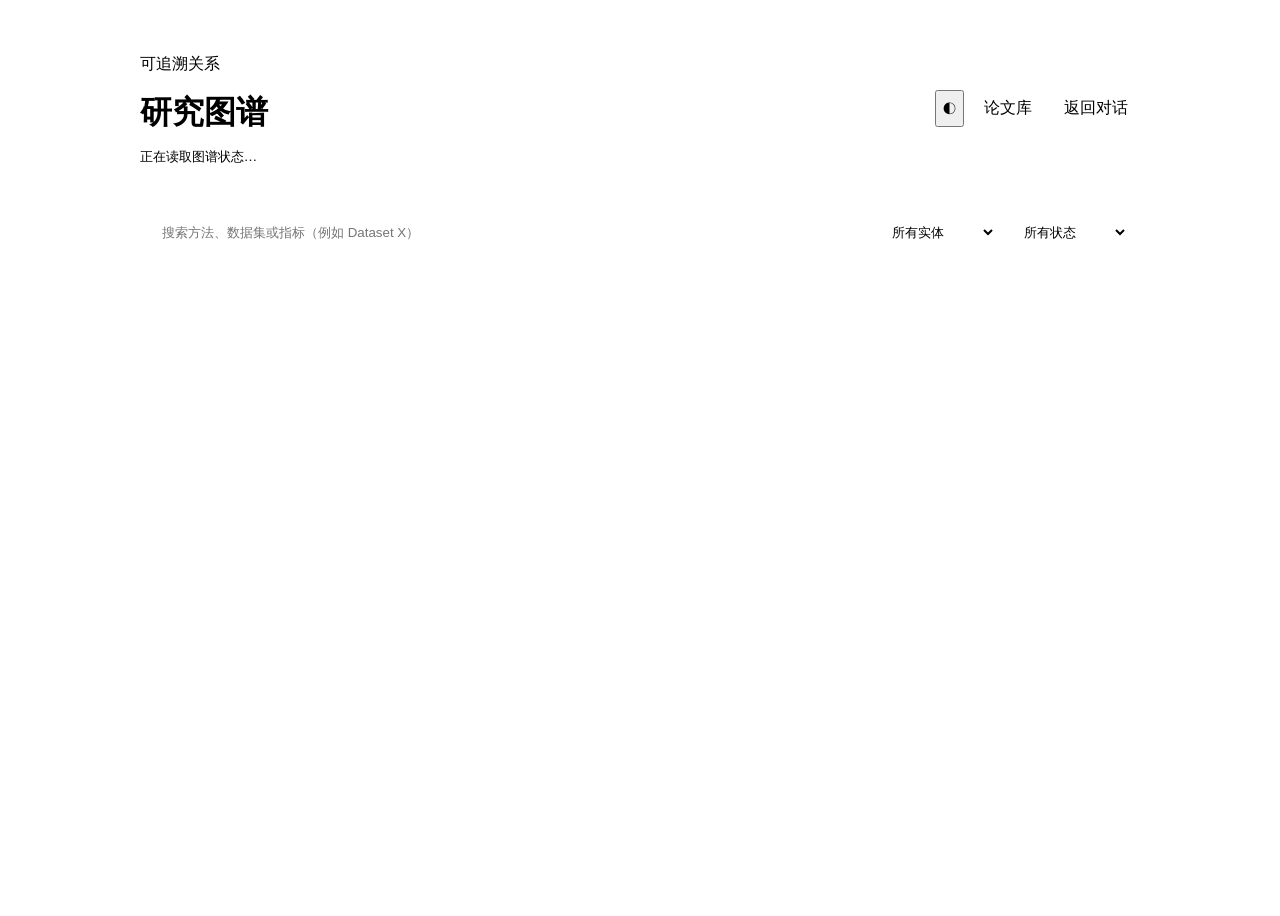
==== web/static/graph.html @ be2869a5 "feat: 新增带证据的研究图谱" ====
<!doctype html>
<html lang="zh-CN" data-theme="dark">
<head>
  <meta charset="utf-8" />
  <meta name="viewport" content="width=device-width, initial-scale=1" />
  <title>研究图谱 - Paper Agent</title>
  <link rel="stylesheet" href="/static/style.css" />
  <style>
    body { display:block; min-height:100vh; }
    .graph-page { max-width:1000px; margin:0 auto; padding:30px 20px 60px; }
    .graph-head, .graph-toolbar, .relation-top { display:flex; gap:12px; align-items:center; justify-content:space-between; }
    .graph-head { margin-bottom:22px; }
    h1 { margin:3px 0; color:var(--text); } .muted { color:var(--muted); font-size:13px; }
    .back-btn, .filter, .review { border:1px solid var(--border); border-radius:8px; background:var(--bubble); color:var(--text); padding:8px 12px; text-decoration:none; }
    .graph-toolbar { flex-wrap:wrap; padding:12px; border:1px solid var(--border); border-radius:12px; background:var(--surface-raised); }
    input, select { min-height:38px; box-sizing:border-box; background:var(--surface-subtle); color:var(--text); border:1px solid var(--border); border-radius:8px; padding:8px 10px; }
    input { flex:1; min-width:220px; } .filter { min-width:120px; }
    .relation-list { display:grid; gap:10px; margin-top:16px; }
    .relation-card { padding:16px; border:1px solid var(--border); border-radius:12px; background:var(--bubble); }
    .relation-path { color:var(--text); font-size:15px; font-weight:650; overflow-wrap:anywhere; }
    .relation-arrow { color:var(--accent); padding:0 5px; } .tag { display:inline-block; margin:8px 6px 0 0; padding:3px 7px; border-radius:999px; background:var(--surface-subtle); color:var(--muted); font-size:12px; }
    details { margin-top:11px; } details p { white-space:pre-wrap; color:var(--text); line-height:1.65; }
    .review { cursor:pointer; font-size:12px; } .review.confirmed { color:var(--success); } .review.rejected { color:var(--danger); }
    .empty { padding:60px 16px; text-align:center; color:var(--muted); }
    @media(max-width:650px){ .graph-head{align-items:flex-start}.graph-toolbar{align-items:stretch}.graph-toolbar,input,.filter{width:100%}.graph-head{flex-direction:column}.relation-top{align-items:flex-start;flex-direction:column} }
  </style>
</head>
<body>
  <main class="graph-page">
    <header class="graph-head">
      <div><p class="eyebrow">可追溯关系</p><h1>研究图谱</h1><p id="summary" class="muted">正在读取图谱状态…</p></div>
      <div style="display:flex;gap:8px"><button id="themeToggle" class="icon-button" type="button">◐</button><a class="back-btn" href="/papers">论文库</a><a class="back-btn" href="/">返回对话</a></div>
    </header>
    <section class="graph-toolbar" aria-label="图谱筛选">
      <input id="query" placeholder="搜索方法、数据集或指标（例如 Dataset X）" />
      <select id="entityType" class="filter"><option value="">所有实体</option><option value="method">方法</option><option value="dataset">数据集</option><option value="metric">指标</option></select>
      <select id="reviewStatus" class="filter"><option value="">所有状态</option><option value="auto">自动提取</option><option value="confirmed">已确认</option><option value="rejected">已拒绝</option></select>
    </section>
    <section id="relations" class="relation-list"></section>
  </main>
<script>
const $ = (selector) => document.querySelector(selector);
const savedTheme = localStorage.getItem("paperAgentTheme");
document.documentElement.dataset.theme = savedTheme || "dark";
$("#themeToggle").onclick = () => { const theme = document.documentElement.dataset.theme === "dark" ? "light" : "dark"; document.documentElement.dataset.theme = theme; localStorage.setItem("paperAgentTheme", theme); };
const relationText = { proposes:"提出", uses:"使用", compares_with:"比较" };
const statusText = { auto:"自动提取", confirmed:"已确认", rejected:"已拒绝" };
function escapeHtml(value) { const el=document.createElement("div"); el.textContent=value || ""; return el.innerHTML; }
async function review(id, status) {
  const response = await fetch("/api/research-graph/edges/" + encodeURIComponent(id), {method:"PATCH", headers:{"Content-Type":"application/json"}, body:JSON.stringify({review_status:status})});
  if (!response.ok) return alert("更新失败，请稍后重试。");
  loadEdges();
}
function edgeCard(edge) {
  const evidence = edge.evidence || {};
  return `<article class="relation-card"><div class="relation-top"><div><div class="relation-path">${escapeHtml(edge.paper_title)} <span class="relation-arrow">→ ${relationText[edge.relation] || edge.relation} →</span> ${escapeHtml(edge.target_name)}</div><span class="tag">${escapeHtml(edge.target_type)}</span><span class="tag">置信度 ${Math.round((edge.confidence || 0) * 100)}%</span><span class="tag">${statusText[edge.review_status] || edge.review_status}</span></div><div><button class="review confirmed" onclick="review('${edge._id}','confirmed')">确认</button><button class="review rejected" onclick="review('${edge._id}','rejected')">拒绝</button></div></div><details><summary>查看原文证据 · 片段 #${evidence.chunk_index ?? "-"} · ${escapeHtml(evidence.section || "未标记章节")}</summary><p>${escapeHtml(evidence.content)}</p></details></article>`;
}
async function loadStatus() {
  const data = await fetch("/api/research-graph/status").then(r=>r.json());
  $("#summary").textContent = `关系 ${data.edges} 条 · 待提取 ${data.pending} 篇 · 提取中 ${data.extracting} 篇 · 已完成 ${data.completed} 篇 · 失败 ${data.failed} 篇`;
}
async function loadEdges() {
  const params = new URLSearchParams();
  if ($("#query").value.trim()) params.set("query", $("#query").value.trim());
  if ($("#entityType").value) params.set("entity_type", $("#entityType").value);
  if ($("#reviewStatus").value) params.set("review_status", $("#reviewStatus").value);
  const data = await fetch("/api/research-graph?" + params).then(r=>r.json());
  $("#relations").innerHTML = data.edges.length ? data.edges.map(edgeCard).join("") : '<div class="empty">还没有满足条件的关系。论文完成索引后会在空闲时自动提取；每一条关系都必须带原文证据。</div>';
  loadStatus();
}
$("#query").addEventListener("input", () => { clearTimeout(window.graphSearchTimer); window.graphSearchTimer=setTimeout(loadEdges,300); });
$("#entityType").onchange = loadEdges; $("#reviewStatus").onchange = loadEdges;
loadEdges(); loadStatus();
</script>
</body>
</html>
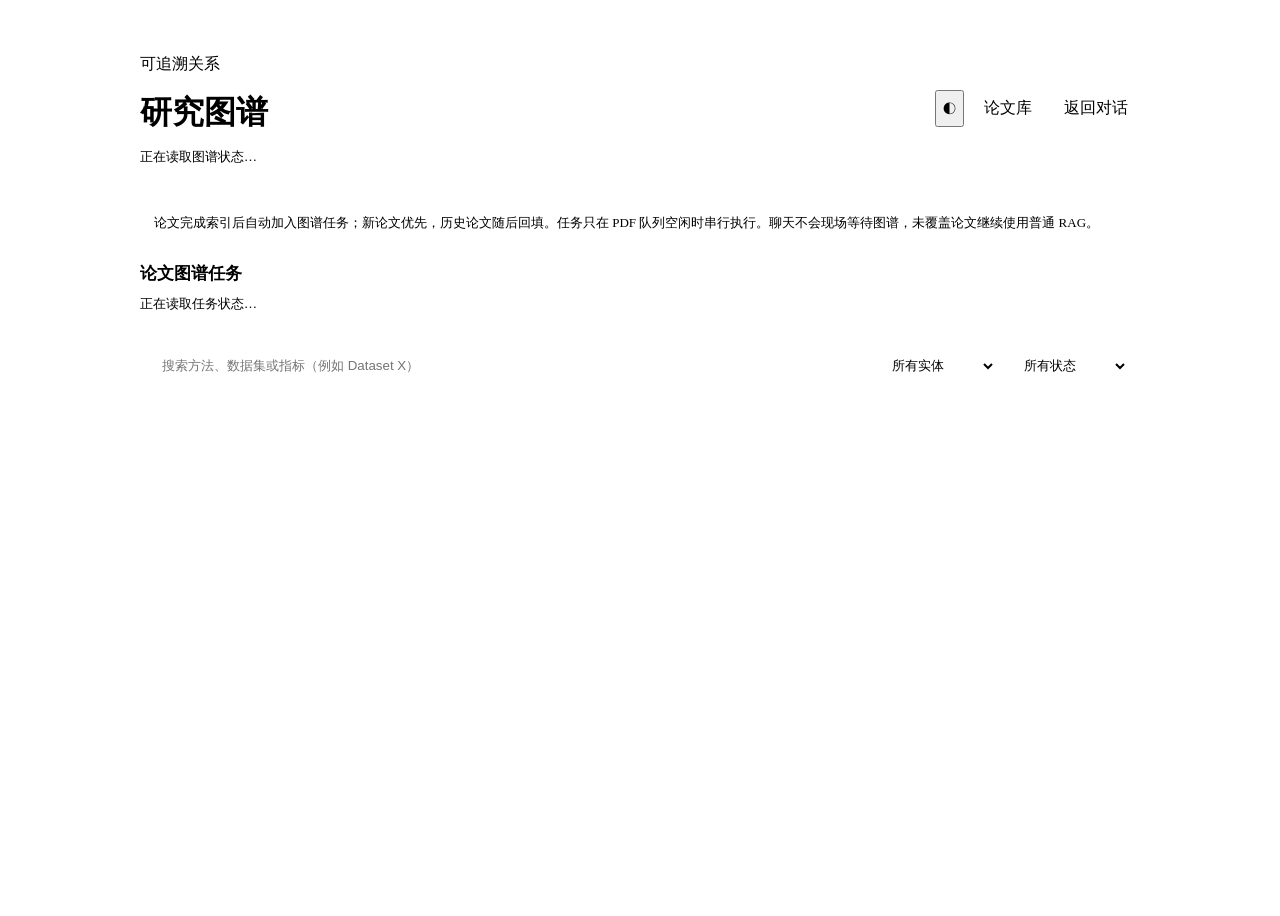
==== commit d13fb866: "fix: 完善研究图谱任务恢复与熔断" ====
--- a/web/static/graph.html
+++ b/web/static/graph.html
@@ -21,6 +21,17 @@
     .relation-arrow { color:var(--accent); padding:0 5px; } .tag { display:inline-block; margin:8px 6px 0 0; padding:3px 7px; border-radius:999px; background:var(--surface-subtle); color:var(--muted); font-size:12px; }
     details { margin-top:11px; } details p { white-space:pre-wrap; color:var(--text); line-height:1.65; }
     .review { cursor:pointer; font-size:12px; } .review.confirmed { color:var(--success); } .review.rejected { color:var(--danger); }
+    .graph-notice { margin:0 0 16px; padding:12px 14px; border:1px solid var(--border); border-radius:10px; background:var(--surface-raised); color:var(--muted); font-size:13px; line-height:1.6; }
+    .job-section { margin:16px 0 22px; }
+    .job-section h2 { margin:0 0 10px; color:var(--text); font-size:17px; }
+    .job-list { display:grid; gap:8px; }
+    .job-card { display:grid; grid-template-columns:minmax(0,1fr) auto; gap:12px; align-items:center; padding:12px 14px; border:1px solid var(--border); border-radius:10px; background:var(--surface-raised); }
+    .job-title { color:var(--text); font-weight:650; overflow-wrap:anywhere; }
+    .job-detail { margin-top:4px; color:var(--muted); font-size:12px; line-height:1.5; }
+    .job-status { display:inline-block; margin-right:6px; padding:2px 7px; border-radius:999px; background:var(--surface-subtle); }
+    .job-status.failed { color:var(--danger); } .job-status.extracting { color:var(--accent); } .job-status.completed_empty { color:var(--warning); } .job-status.completed_with_edges { color:var(--success); }
+    .retry-button { border:1px solid var(--border); border-radius:8px; background:var(--bubble); color:var(--accent); padding:7px 10px; cursor:pointer; }
+    .circuit-warning { color:var(--danger); font-weight:650; }
     .empty { padding:60px 16px; text-align:center; color:var(--muted); }
     @media(max-width:650px){ .graph-head{align-items:flex-start}.graph-toolbar{align-items:stretch}.graph-toolbar,input,.filter{width:100%}.graph-head{flex-direction:column}.relation-top{align-items:flex-start;flex-direction:column} }
   </style>
@@ -31,6 +42,11 @@
       <div><p class="eyebrow">可追溯关系</p><h1>研究图谱</h1><p id="summary" class="muted">正在读取图谱状态…</p></div>
       <div style="display:flex;gap:8px"><button id="themeToggle" class="icon-button" type="button">◐</button><a class="back-btn" href="/papers">论文库</a><a class="back-btn" href="/">返回对话</a></div>
     </header>
+    <p class="graph-notice">论文完成索引后自动加入图谱任务；新论文优先，历史论文随后回填。任务只在 PDF 队列空闲时串行执行。聊天不会现场等待图谱，未覆盖论文继续使用普通 RAG。</p>
+    <section class="job-section">
+      <h2>论文图谱任务</h2>
+      <div id="jobs" class="job-list"><div class="muted">正在读取任务状态…</div></div>
+    </section>
     <section class="graph-toolbar" aria-label="图谱筛选">
       <input id="query" placeholder="搜索方法、数据集或指标（例如 Dataset X）" />
       <select id="entityType" class="filter"><option value="">所有实体</option><option value="method">方法</option><option value="dataset">数据集</option><option value="metric">指标</option></select>
@@ -45,11 +61,29 @@
 $("#themeToggle").onclick = () => { const theme = document.documentElement.dataset.theme === "dark" ? "light" : "dark"; document.documentElement.dataset.theme = theme; localStorage.setItem("paperAgentTheme", theme); };
 const relationText = { proposes:"提出", uses:"使用", compares_with:"比较" };
 const statusText = { auto:"自动提取", confirmed:"已确认", rejected:"已拒绝" };
+const jobStatusText = { pending:"等待提取", retry_wait:"等待重试", extracting:"正在提取", completed_with_edges:"已生成关系", completed_empty:"未发现可证据化关系", failed:"提取失败" };
+const reasonText = { no_selected_chunks:"没有可用于提取的正文片段", model_returned_no_relations:"模型明确返回无关系", invalid_model_response:"模型输出无法解析", all_candidates_rejected_by_extractor:"候选关系字段不符合约束", all_candidates_rejected_by_evidence:"候选关系未通过原文证据校验", candidates_ready_for_evidence_validation:"已完成候选关系校验", paper_not_indexed:"论文当前不是已索引状态" };
 function escapeHtml(value) { const el=document.createElement("div"); el.textContent=value || ""; return el.innerHTML; }
 async function review(id, status) {
   const response = await fetch("/api/research-graph/edges/" + encodeURIComponent(id), {method:"PATCH", headers:{"Content-Type":"application/json"}, body:JSON.stringify({review_status:status})});
   if (!response.ok) return alert("更新失败，请稍后重试。");
   loadEdges();
+}
+async function retryJob(paperId) {
+  const response = await fetch("/api/research-graph/jobs/retry", {method:"POST", headers:{"Content-Type":"application/json"}, body:JSON.stringify({paper_id:paperId})});
+  if (!response.ok) { const data=await response.json().catch(()=>({})); return alert(data.detail || "重试失败"); }
+  await loadDashboard();
+}
+function jobCard(job) {
+  const diagnostics = job.diagnostics || {};
+  const reason = reasonText[diagnostics.result_reason] || diagnostics.result_reason || job.error || "";
+  const counts = diagnostics.selected_chunk_count == null ? "" : `选中 ${diagnostics.selected_chunk_count} 个片段 · 模型候选 ${diagnostics.model_candidate_count || 0} 条 · 证据拒绝 ${diagnostics.evidence_rejected_count || 0} 条`;
+  const action = job.status === "failed" ? `<button class="retry-button" onclick='retryJob(${JSON.stringify(job.paper_id)})'>重新提取</button>` : "";
+  return `<article class="job-card"><div><div class="job-title">${escapeHtml(job.paper_title)}</div><div class="job-detail"><span class="job-status ${job.status}">${jobStatusText[job.status] || job.status}</span>版本 ${escapeHtml(job.graph_version || "未标记")} · 第 ${job.run_number || 1} 轮 · 尝试 ${job.attempt_count || 0}/${job.max_attempts || 2}</div>${reason ? `<div class="job-detail">${escapeHtml(reason)}</div>` : ""}${counts ? `<div class="job-detail">${escapeHtml(counts)}</div>` : ""}</div>${action}</article>`;
+}
+async function loadJobs() {
+  const data = await fetch("/api/research-graph/jobs?limit=100").then(r=>r.json());
+  $("#jobs").innerHTML = data.jobs.length ? data.jobs.map(jobCard).join("") : '<div class="muted">论文完成索引后会自动出现在这里。</div>';
 }
 function edgeCard(edge) {
   const evidence = edge.evidence || {};
@@ -57,7 +91,8 @@
 }
 async function loadStatus() {
   const data = await fetch("/api/research-graph/status").then(r=>r.json());
-  $("#summary").textContent = `关系 ${data.edges} 条 · 待提取 ${data.pending} 篇 · 提取中 ${data.extracting} 篇 · 已完成 ${data.completed} 篇 · 失败 ${data.failed} 篇`;
+  const circuit = data.circuit?.open ? ` · 图谱队列已暂停：${data.circuit.last_error || "LLM 服务异常"}` : "";
+  $("#summary").innerHTML = `论文库 ${data.indexed_papers} 篇 · 图谱覆盖 ${data.covered_papers} 篇 · 等待 ${(data.pending || 0) + (data.retry_wait || 0)} 篇 · 提取中 ${data.extracting} 篇 · 失败 ${data.failed} 篇 · 关系 ${data.edges} 条<span class="circuit-warning">${escapeHtml(circuit)}</span>`;
 }
 async function loadEdges() {
   const params = new URLSearchParams();
@@ -66,11 +101,12 @@
   if ($("#reviewStatus").value) params.set("review_status", $("#reviewStatus").value);
   const data = await fetch("/api/research-graph?" + params).then(r=>r.json());
   $("#relations").innerHTML = data.edges.length ? data.edges.map(edgeCard).join("") : '<div class="empty">还没有满足条件的关系。论文完成索引后会在空闲时自动提取；每一条关系都必须带原文证据。</div>';
-  loadStatus();
 }
+async function loadDashboard() { await Promise.all([loadStatus(), loadJobs(), loadEdges()]); }
 $("#query").addEventListener("input", () => { clearTimeout(window.graphSearchTimer); window.graphSearchTimer=setTimeout(loadEdges,300); });
 $("#entityType").onchange = loadEdges; $("#reviewStatus").onchange = loadEdges;
-loadEdges(); loadStatus();
+loadDashboard();
+setInterval(() => { if (!document.hidden) loadDashboard(); }, 5000);
 </script>
 </body>
 </html>
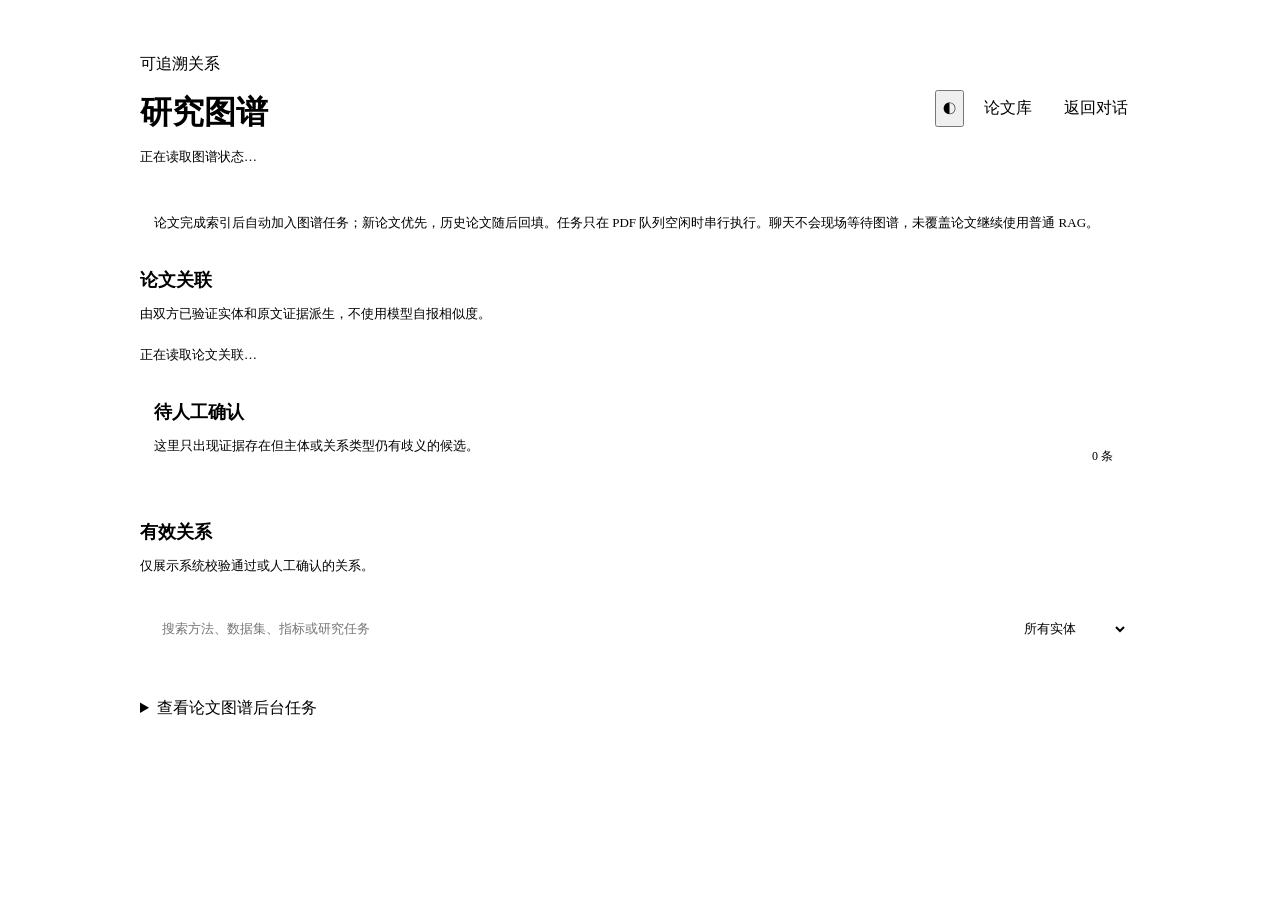
==== commit 9910737c: "feat: 升级可验证的跨论文研究图谱" ====
--- a/web/static/graph.html
+++ b/web/static/graph.html
@@ -32,6 +32,13 @@
     .job-status.failed { color:var(--danger); } .job-status.extracting { color:var(--accent); } .job-status.completed_empty { color:var(--warning); } .job-status.completed_with_edges { color:var(--success); }
     .retry-button { border:1px solid var(--border); border-radius:8px; background:var(--bubble); color:var(--accent); padding:7px 10px; cursor:pointer; }
     .circuit-warning { color:var(--danger); font-weight:650; }
+    .section-block { margin:22px 0; }
+    .section-head { display:flex; align-items:end; justify-content:space-between; gap:12px; margin-bottom:10px; }
+    .section-head h2 { margin:0; color:var(--text); font-size:18px; }
+    .paper-link { padding:14px 16px; border:1px solid var(--border); border-radius:12px; background:var(--surface-raised); }
+    .paper-link-title { color:var(--text); font-weight:650; line-height:1.55; }
+    .quote { margin:10px 0 0; padding:10px 12px; border-left:3px solid var(--accent); border-radius:6px; background:var(--surface-subtle); color:var(--text); white-space:pre-wrap; line-height:1.65; }
+    .review-panel { border:1px solid color-mix(in srgb, var(--warning) 45%, var(--border)); border-radius:14px; padding:14px; background:var(--surface-raised); }
     .empty { padding:60px 16px; text-align:center; color:var(--muted); }
     @media(max-width:650px){ .graph-head{align-items:flex-start}.graph-toolbar{align-items:stretch}.graph-toolbar,input,.filter{width:100%}.graph-head{flex-direction:column}.relation-top{align-items:flex-start;flex-direction:column} }
   </style>
@@ -43,31 +50,38 @@
       <div style="display:flex;gap:8px"><button id="themeToggle" class="icon-button" type="button">◐</button><a class="back-btn" href="/papers">论文库</a><a class="back-btn" href="/">返回对话</a></div>
     </header>
     <p class="graph-notice">论文完成索引后自动加入图谱任务；新论文优先，历史论文随后回填。任务只在 PDF 队列空闲时串行执行。聊天不会现场等待图谱，未覆盖论文继续使用普通 RAG。</p>
-    <section class="job-section">
-      <h2>论文图谱任务</h2>
-      <div id="jobs" class="job-list"><div class="muted">正在读取任务状态…</div></div>
+    <section class="section-block">
+      <div class="section-head"><div><h2>论文关联</h2><p class="muted">由双方已验证实体和原文证据派生，不使用模型自报相似度。</p></div></div>
+      <div id="paperLinks" class="job-list"><div class="muted">正在读取论文关联…</div></div>
     </section>
+    <section class="section-block review-panel">
+      <div class="section-head"><div><h2>待人工确认</h2><p class="muted">这里只出现证据存在但主体或关系类型仍有歧义的候选。</p></div><span id="reviewCount" class="tag">0 条</span></div>
+      <div id="reviewRelations" class="relation-list"></div>
+    </section>
+    <section class="section-block">
+      <div class="section-head"><div><h2>有效关系</h2><p class="muted">仅展示系统校验通过或人工确认的关系。</p></div></div>
     <section class="graph-toolbar" aria-label="图谱筛选">
-      <input id="query" placeholder="搜索方法、数据集或指标（例如 Dataset X）" />
-      <select id="entityType" class="filter"><option value="">所有实体</option><option value="method">方法</option><option value="dataset">数据集</option><option value="metric">指标</option></select>
-      <select id="reviewStatus" class="filter"><option value="">所有状态</option><option value="auto">自动提取</option><option value="confirmed">已确认</option><option value="rejected">已拒绝</option></select>
+      <input id="query" placeholder="搜索方法、数据集、指标或研究任务" />
+      <select id="entityType" class="filter"><option value="">所有实体</option><option value="method">方法</option><option value="dataset">数据集</option><option value="metric">指标</option><option value="task">研究任务</option></select>
     </section>
     <section id="relations" class="relation-list"></section>
+    </section>
+    <details class="section-block"><summary>查看论文图谱后台任务</summary><div id="jobs" class="job-list"><div class="muted">正在读取任务状态…</div></div></details>
   </main>
 <script>
 const $ = (selector) => document.querySelector(selector);
 const savedTheme = localStorage.getItem("paperAgentTheme");
 document.documentElement.dataset.theme = savedTheme || "dark";
 $("#themeToggle").onclick = () => { const theme = document.documentElement.dataset.theme === "dark" ? "light" : "dark"; document.documentElement.dataset.theme = theme; localStorage.setItem("paperAgentTheme", theme); };
-const relationText = { proposes:"提出", uses:"使用", compares_with:"比较" };
-const statusText = { auto:"自动提取", confirmed:"已确认", rejected:"已拒绝" };
+const relationText = { proposes:"提出", uses:"使用", improves:"改进", compares_with:"比较", evaluates_on:"在其上评估", measures_with:"使用指标", studies:"研究" };
+const statusText = { auto_verified:"系统校验通过", needs_review:"待人工确认", confirmed:"人工已确认", rejected:"已拒绝" };
 const jobStatusText = { pending:"等待提取", retry_wait:"等待重试", extracting:"正在提取", completed_with_edges:"已生成关系", completed_empty:"未发现可证据化关系", failed:"提取失败" };
-const reasonText = { no_selected_chunks:"没有可用于提取的正文片段", model_returned_no_relations:"模型明确返回无关系", invalid_model_response:"模型输出无法解析", all_candidates_rejected_by_extractor:"候选关系字段不符合约束", all_candidates_rejected_by_evidence:"候选关系未通过原文证据校验", candidates_ready_for_evidence_validation:"已完成候选关系校验", paper_not_indexed:"论文当前不是已索引状态" };
+const reasonText = { no_selected_chunks:"没有可用于提取的正文片段", model_returned_no_relations:"模型明确返回无关系", invalid_model_response:"模型输出无法解析", all_candidates_rejected_by_extractor:"候选关系字段不符合约束", all_candidates_rejected_by_evidence:"候选关系未通过原文证据校验", candidates_ready_for_evidence_validation:"已完成候选关系校验", paper_not_indexed:"论文当前不是已索引状态", relations_ready:"全文提取和独立核验已完成", no_verified_relations:"全文已处理，但未发现可证据化关系" };
 function escapeHtml(value) { const el=document.createElement("div"); el.textContent=value || ""; return el.innerHTML; }
 async function review(id, status) {
   const response = await fetch("/api/research-graph/edges/" + encodeURIComponent(id), {method:"PATCH", headers:{"Content-Type":"application/json"}, body:JSON.stringify({review_status:status})});
   if (!response.ok) return alert("更新失败，请稍后重试。");
-  loadEdges();
+  await Promise.all([loadEdges(), loadReviewRelations(), loadPaperLinks(), loadStatus()]);
 }
 async function retryJob(paperId) {
   const response = await fetch("/api/research-graph/jobs/retry", {method:"POST", headers:{"Content-Type":"application/json"}, body:JSON.stringify({paper_id:paperId})});
@@ -77,7 +91,9 @@
 function jobCard(job) {
   const diagnostics = job.diagnostics || {};
   const reason = reasonText[diagnostics.result_reason] || diagnostics.result_reason || job.error || "";
-  const counts = diagnostics.selected_chunk_count == null ? "" : `选中 ${diagnostics.selected_chunk_count} 个片段 · 模型候选 ${diagnostics.model_candidate_count || 0} 条 · 证据拒绝 ${diagnostics.evidence_rejected_count || 0} 条`;
+  const batchTotal = diagnostics.batch_total ?? job.batch_total;
+  const batchCompleted = diagnostics.batch_completed ?? (job.completed_batches || []).length;
+  const counts = batchTotal == null ? "" : `全文 ${batchCompleted || 0}/${batchTotal} 批 · 自动通过 ${diagnostics.auto_verified_count || 0} 条 · 待确认 ${diagnostics.needs_review_count || 0} 条 · 自动拒绝 ${diagnostics.evidence_rejected_count || 0} 条`;
   const action = job.status === "failed" ? `<button class="retry-button" onclick='retryJob(${JSON.stringify(job.paper_id)})'>重新提取</button>` : "";
   return `<article class="job-card"><div><div class="job-title">${escapeHtml(job.paper_title)}</div><div class="job-detail"><span class="job-status ${job.status}">${jobStatusText[job.status] || job.status}</span>版本 ${escapeHtml(job.graph_version || "未标记")} · 第 ${job.run_number || 1} 轮 · 尝试 ${job.attempt_count || 0}/${job.max_attempts || 2}</div>${reason ? `<div class="job-detail">${escapeHtml(reason)}</div>` : ""}${counts ? `<div class="job-detail">${escapeHtml(counts)}</div>` : ""}</div>${action}</article>`;
 }
@@ -85,26 +101,41 @@
   const data = await fetch("/api/research-graph/jobs?limit=100").then(r=>r.json());
   $("#jobs").innerHTML = data.jobs.length ? data.jobs.map(jobCard).join("") : '<div class="muted">论文完成索引后会自动出现在这里。</div>';
 }
-function edgeCard(edge) {
+function edgeCard(edge, reviewMode=false) {
   const evidence = edge.evidence || {};
-  return `<article class="relation-card"><div class="relation-top"><div><div class="relation-path">${escapeHtml(edge.paper_title)} <span class="relation-arrow">→ ${relationText[edge.relation] || edge.relation} →</span> ${escapeHtml(edge.target_name)}</div><span class="tag">${escapeHtml(edge.target_type)}</span><span class="tag">置信度 ${Math.round((edge.confidence || 0) * 100)}%</span><span class="tag">${statusText[edge.review_status] || edge.review_status}</span></div><div><button class="review confirmed" onclick="review('${edge._id}','confirmed')">确认</button><button class="review rejected" onclick="review('${edge._id}','rejected')">拒绝</button></div></div><details><summary>查看原文证据 · 片段 #${evidence.chunk_index ?? "-"} · ${escapeHtml(evidence.section || "未标记章节")}</summary><p>${escapeHtml(evidence.content)}</p></details></article>`;
+  const reason = edge.validation_reason ? `<div class="job-detail">核验说明：${escapeHtml(edge.validation_reason)}</div>` : "";
+  const actions = edge.review_status !== "rejected" ? `<div>${edge.review_status !== "confirmed" ? `<button class="review confirmed" onclick="review('${edge._id}','confirmed')">确认</button>` : ""}<button class="review rejected" onclick="review('${edge._id}','rejected')">拒绝</button></div>` : "";
+  const context = evidence.context && evidence.context !== evidence.content ? `<details><summary>展开所在 chunk 上下文</summary><p>${escapeHtml(evidence.context)}</p></details>` : "";
+  return `<article class="relation-card"><div class="relation-top"><div><div class="relation-path">${escapeHtml(edge.paper_title)} <span class="relation-arrow">→ ${relationText[edge.relation] || edge.relation} →</span> ${escapeHtml(edge.target_name)}</div><span class="tag">${escapeHtml(edge.target_type)}</span><span class="tag">${statusText[edge.review_status] || edge.review_status}</span></div>${actions}</div>${reason}<div class="quote">${escapeHtml(evidence.content)}</div><div class="job-detail">片段 #${evidence.chunk_index ?? "-"} · ${escapeHtml(evidence.section || "未标记章节")}${evidence.page ? ` · 第 ${escapeHtml(String(evidence.page))} 页` : ""}</div>${context}</article>`;
+}
+function paperLinkCard(link) {
+  const reasons = link.reasons.map(reason => `<details><summary>${escapeHtml(reason.entity_name)} · ${relationText[reason.paper_a_relation] || reason.paper_a_relation} / ${relationText[reason.paper_b_relation] || reason.paper_b_relation}</summary><div class="job-detail">${escapeHtml(link.paper_a_title)} 的证据</div><div class="quote">${escapeHtml(reason.paper_a_evidence)}</div><div class="job-detail">${escapeHtml(link.paper_b_title)} 的证据</div><div class="quote">${escapeHtml(reason.paper_b_evidence)}</div></details>`).join("");
+  return `<article class="paper-link"><div class="paper-link-title">${escapeHtml(link.paper_a_title)} <span class="relation-arrow">↔</span> ${escapeHtml(link.paper_b_title)}</div><div class="job-detail">共享 ${link.shared_evidence_count} 项已验证证据</div>${reasons}</article>`;
 }
 async function loadStatus() {
   const data = await fetch("/api/research-graph/status").then(r=>r.json());
   const circuit = data.circuit?.open ? ` · 图谱队列已暂停：${data.circuit.last_error || "LLM 服务异常"}` : "";
-  $("#summary").innerHTML = `论文库 ${data.indexed_papers} 篇 · 图谱覆盖 ${data.covered_papers} 篇 · 等待 ${(data.pending || 0) + (data.retry_wait || 0)} 篇 · 提取中 ${data.extracting} 篇 · 失败 ${data.failed} 篇 · 关系 ${data.edges} 条<span class="circuit-warning">${escapeHtml(circuit)}</span>`;
+  $("#summary").innerHTML = `论文库 ${data.indexed_papers} 篇 · 图谱覆盖 ${data.covered_papers} 篇 · 有效关系 ${data.usable_edges || 0} 条 · 待确认 ${data.needs_review || 0} 条 · 等待 ${(data.pending || 0) + (data.retry_wait || 0)} 篇 · 提取中 ${data.extracting} 篇 · 失败 ${data.failed} 篇<span class="circuit-warning">${escapeHtml(circuit)}</span>`;
 }
 async function loadEdges() {
   const params = new URLSearchParams();
   if ($("#query").value.trim()) params.set("query", $("#query").value.trim());
   if ($("#entityType").value) params.set("entity_type", $("#entityType").value);
-  if ($("#reviewStatus").value) params.set("review_status", $("#reviewStatus").value);
   const data = await fetch("/api/research-graph?" + params).then(r=>r.json());
   $("#relations").innerHTML = data.edges.length ? data.edges.map(edgeCard).join("") : '<div class="empty">还没有满足条件的关系。论文完成索引后会在空闲时自动提取；每一条关系都必须带原文证据。</div>';
 }
-async function loadDashboard() { await Promise.all([loadStatus(), loadJobs(), loadEdges()]); }
+async function loadReviewRelations() {
+  const data = await fetch("/api/research-graph?review_status=needs_review").then(r=>r.json());
+  $("#reviewCount").textContent = `${data.edges.length} 条`;
+  $("#reviewRelations").innerHTML = data.edges.length ? data.edges.map(edge => edgeCard(edge, true)).join("") : '<div class="muted">当前没有需要人工判断的关系。</div>';
+}
+async function loadPaperLinks() {
+  const data = await fetch("/api/research-graph/paper-links?limit=100").then(r=>r.json());
+  $("#paperLinks").innerHTML = data.links.length ? data.links.map(paperLinkCard).join("") : '<div class="muted">至少两篇论文共享已验证实体后，会在这里形成关联。</div>';
+}
+async function loadDashboard() { await Promise.all([loadStatus(), loadJobs(), loadEdges(), loadReviewRelations(), loadPaperLinks()]); }
 $("#query").addEventListener("input", () => { clearTimeout(window.graphSearchTimer); window.graphSearchTimer=setTimeout(loadEdges,300); });
-$("#entityType").onchange = loadEdges; $("#reviewStatus").onchange = loadEdges;
+$("#entityType").onchange = loadEdges;
 loadDashboard();
 setInterval(() => { if (!document.hidden) loadDashboard(); }, 5000);
 </script>
